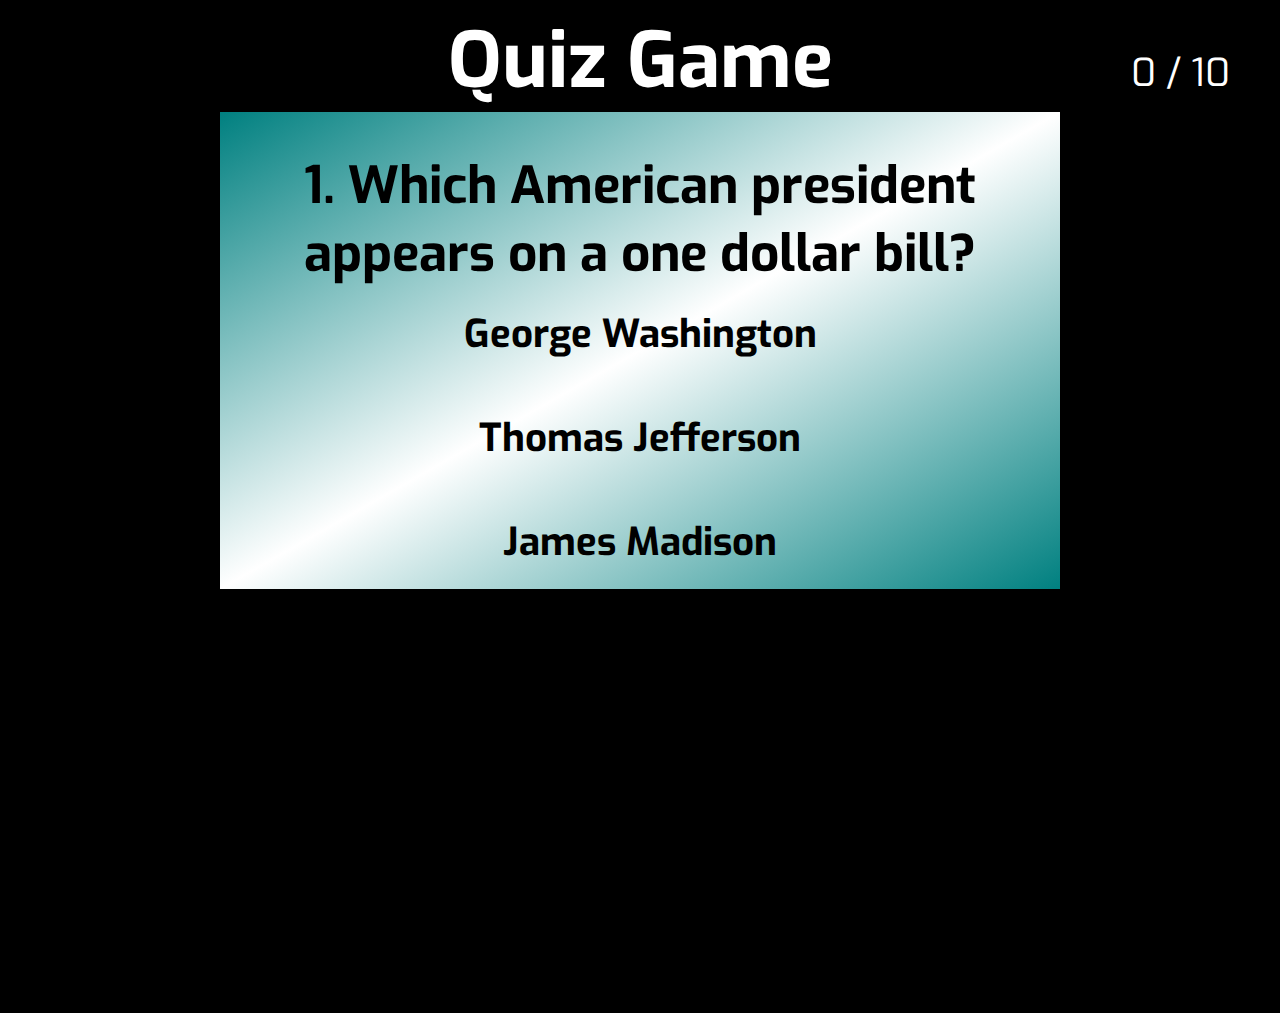
==== all.html @ 86029e8f "Quiz" ====
<!DOCTYPE html>
<html lang="en">
<head>
    <meta charset="UTF-8">
    <meta name="viewport" content="width=device-width, initial-scale=1.0">
    <title>Document</title>
    <link rel="preconnect" href="https://fonts.gstatic.com">
    <link href="https://fonts.googleapis.com/css2?family=Exo:ital@1&display=swap" rel="stylesheet">
    <link rel="stylesheet" href="style.css">
</head>
<body>
    <center>
    <p id="yours">Congradulations!&nbsp;&nbsp;&nbsp;   You Scored: </p>
    <p><span class="correct">0</span> / 10</p>
    
    <!--Question 1-->
        <div id="all">
            <h1>Quiz Game</h1>
            

    <div class="container">
        <h3 id="title"></h3><br>
        <button id="Aanswer1"></button><br><br>
        <button id="Aanswer2"></button><br><br>
        <button id="Aanswer3"></button>
    </div>
    
    <button id="next">Next</button>

        </div>

<!--Question 2-->
        <div id="all2">
            <h1>Quiz Game</h1><br>
            <br>

    <div class="container">
        <h3 id="title2"></h3><br>
        <button id="Banswer1"></button><br><br>
        <button id="Banswer2"></button><br><br>
        <button id="Banswer3"></button>
    </div>
    
    <button id="next2">Next</button>

        </div>


        <!--Question 3-->
        <div id="all3">
            <h1>Quiz Game</h1><br>
            <br>

    <div class="container">
        <h3 id="title3"></h3><br>
        <button id="Canswer1"></button><br><br>
        <button id="Canswer2"></button><br><br>
        <button id="Canswer3"></button>
    </div>
 
    <button id="next3">Next</button>

        </div>


        <!--Question 4-->
        <div id="all4">
            <h1>Quiz Game</h1><br>
            <br>

    <div class="container">
        <h3 id="title4"></h3><br>
        <button id="Danswer1"></button><br><br>
        <button id="Danswer2"></button><br><br>
        <button id="Danswer3"></button>
    </div>
 
    <button id="next4">Next</button>

        </div>


        <!--Question 5-->
        <div id="all5">
            <h1>Quiz Game</h1><br>
            <br>

    <div class="container">
        <h3 id="title5"></h3><br>
        <button id="Eanswer1"></button><br><br>
        <button id="Eanswer2"></button><br><br>
        <button id="Eanswer3"></button>
    </div>
 
    <button id="next5">Next</button>

        </div>

        <!--Question 6-->
        <div id="all6">
            <h1>Quiz Game</h1><br>
            <br>

    <div class="container">
        <h3 id="title6"></h3><br>
        <button id="Fanswer1"></button><br><br>
        <button id="Fanswer2"></button><br><br>
        <button id="Fanswer3"></button>
    </div>
 
    <button id="next6">Next</button>

        </div>

    <!--Question 7-->
    <div id="all7">
        <h1>Quiz Game</h1><br>
        <br>

<div class="container">
    <h3 id="title7"></h3><br>
    <button id="Ganswer1"></button><br><br>
    <button id="Ganswer2"></button><br><br>
    <button id="Ganswer3"></button>
</div>

<button id="next7">Next</button>

        </div>


         <!--Question 8-->
    <div id="all8">
        <h1>Quiz Game</h1><br>
        <br>

<div class="container">
    <h3 id="title8"></h3><br>
    <button id="Hanswer1"></button><br><br>
    <button id="Hanswer2"></button><br><br>
    <button id="Hanswer3"></button>
</div>

<button id="next8">Next</button>

        </div>


         <!--Question 9-->
    <div id="all9">
        <h1>Quiz Game</h1><br>
        <br>

<div class="container">
    <h3 id="title9"></h3><br>
    <button id="Ianswer1"></button><br><br>
    <button id="Ianswer2"></button><br><br>
    <button id="Ianswer3"></button>
</div>

<button id="next9">Next</button>

        </div>


         <!--Question 10-->
    <div id="all10">
        <h1>Quiz Game</h1><br>
        <br>

<div class="container">
    <h3 id="title10"></h3><br>
    <button id="Janswer1"></button><br><br>
    <button id="Janswer2"></button><br><br>
    <button id="Janswer3"></button>
</div>

<button id="next10">Next</button>

        </div>

        
    
    </center>
    
    
    <script src="script.js"></script>
</body>
</html>
---- style.css ----
body{
    background-color: black;
    color: white;
    display: flex;
    justify-content: center;
    align-items: center;
    font-family: 'Exo', sans-serif;
    font-size: 3vw;
}
.container{
    background-image: linear-gradient(to bottom right, teal, white, teal);
    justify-content: center;
    color: black;
    padding: 20px;
    align-items: center;
    max-width: 800px;
    min-width: 10vw;
    margin: 0 0vw;
}
h1{
    margin: 10px;
    margin-bottom: 0px;
    font-weight: bolder;
    font-size: 6vw;
}
h3{
    font-size: 4vw;
    margin: 20px;
    display: inline-block;
}
button{
    background: transparent;
    border: transparent;
    font-family: 'Exo', sans-serif;
    font-size: 3vw;
    font-weight: bold;
    outline: none;
}
p{
    position: absolute;
    top: 10px;
    right: 50px;
    z-index: 9999999999999999999;
}

/* .correct{
    position: absolute;
    top: 10px;
    right: 10px;
    z-index: 9999999999999999999;
} */







#next{
    background-color: white;
    font-size: 4vw;
    font-family: 'Exo', sans-serif;
    border-radius: 25%;
    margin: 20px;
    visibility: hidden;
    color: black;
    text-decoration: none;
    padding: 5px;
}
#next:visited{
    background-color: white;
    font-size: 4vw;
    font-family: 'Exo', sans-serif;
    border-radius: 25%;
    margin: 20px;
    visibility: hidden;
    color: black;
    text-decoration: none;
    padding: 5px;
}
#next:active{
    background-color: white;
    font-size: 4vw;
    font-family: 'Exo', sans-serif;
    border-radius: 25%;
    margin: 20px;
    visibility: hidden;
    color: black;
    text-decoration: none;
    padding: 5px;
}
#next2{
    background-color: white;
    font-size: 4vw;
    font-family: 'Exo', sans-serif;
    border-radius: 25%;
    margin: 20px;
    visibility: hidden;
    color: black;
    text-decoration: none;
    padding: 5px;
}
#next2:visited{
    background-color: white;
    font-size: 4vw;
    font-family: 'Exo', sans-serif;
    border-radius: 25%;
    margin: 20px;
    visibility: hidden;
    color: black;
    text-decoration: none;
    padding: 5px;
}
#next2:active{
    background-color: white;
    font-size: 4vw;
    font-family: 'Exo', sans-serif;
    border-radius: 25%;
    margin: 20px;
    visibility: hidden;
    color: black;
    text-decoration: none;
    padding: 5px;
}
#next3{
    background-color: white;
    font-size: 4vw;
    font-family: 'Exo', sans-serif;
    border-radius: 25%;
    margin: 20px;
    visibility: hidden;
    color: black;
    text-decoration: none;
    padding: 5px;
}
#next3:visited{
    background-color: white;
    font-size: 4vw;
    font-family: 'Exo', sans-serif;
    border-radius: 25%;
    margin: 20px;
    visibility: hidden;
    color: black;
    text-decoration: none;
    padding: 5px;
}
#next3:active{
    background-color: white;
    font-size: 4vw;
    font-family: 'Exo', sans-serif;
    border-radius: 25%;
    margin: 20px;
    visibility: hidden;
    color: black;
    text-decoration: none;
    padding: 5px;
}
#next4{
    background-color: white;
    font-size: 4vw;
    font-family: 'Exo', sans-serif;
    border-radius: 25%;
    margin: 20px;
    visibility: hidden;
    color: black;
    text-decoration: none;
    padding: 5px;
}
#next4:visited{
    background-color: white;
    font-size: 4vw;
    font-family: 'Exo', sans-serif;
    border-radius: 25%;
    margin: 20px;
    visibility: hidden;
    color: black;
    text-decoration: none;
    padding: 5px;
}
#next4:active{
    background-color: white;
    font-size: 4vw;
    font-family: 'Exo', sans-serif;
    border-radius: 25%;
    margin: 20px;
    visibility: hidden;
    color: black;
    text-decoration: none;
    padding: 5px;
}
#next5{
    background-color: white;
    font-size: 4vw;
    font-family: 'Exo', sans-serif;
    border-radius: 25%;
    margin: 20px;
    visibility: hidden;
    color: black;
    text-decoration: none;
    padding: 5px;
}
#next5:visited{
    background-color: white;
    font-size: 4vw;
    font-family: 'Exo', sans-serif;
    border-radius: 25%;
    margin: 20px;
    visibility: hidden;
    color: black;
    text-decoration: none;
    padding: 5px;
}
#next5:active{
    background-color: white;
    font-size: 4vw;
    font-family: 'Exo', sans-serif;
    border-radius: 25%;
    margin: 20px;
    visibility: hidden;
    color: black;
    text-decoration: none;
    padding: 5px;
}
#next6{
    background-color: white;
    font-size: 4vw;
    font-family: 'Exo', sans-serif;
    border-radius: 25%;
    margin: 20px;
    visibility: hidden;
    color: black;
    text-decoration: none;
    padding: 5px;
}
#next6:visited{
    background-color: white;
    font-size: 4vw;
    font-family: 'Exo', sans-serif;
    border-radius: 25%;
    margin: 20px;
    visibility: hidden;
    color: black;
    text-decoration: none;
    padding: 5px;
}
#next6:active{
    background-color: white;
    font-size: 4vw;
    font-family: 'Exo', sans-serif;
    border-radius: 25%;
    margin: 20px;
    visibility: hidden;
    color: black;
    text-decoration: none;
    padding: 5px;
}
#next7{
    background-color: white;
    font-size: 4vw;
    font-family: 'Exo', sans-serif;
    border-radius: 25%;
    margin: 20px;
    visibility: hidden;
    color: black;
    text-decoration: none;
    padding: 5px;
}
#next7:visited{
    background-color: white;
    font-size: 4vw;
    font-family: 'Exo', sans-serif;
    border-radius: 25%;
    margin: 20px;
    visibility: hidden;
    color: black;
    text-decoration: none;
    padding: 5px;
}
#next7:active{
    background-color: white;
    font-size: 4vw;
    font-family: 'Exo', sans-serif;
    border-radius: 25%;
    margin: 20px;
    visibility: hidden;
    color: black;
    text-decoration: none;
    padding: 5px;
}
#next8{
    background-color: white;
    font-size: 4vw;
    font-family: 'Exo', sans-serif;
    border-radius: 25%;
    margin: 20px;
    visibility: hidden;
    color: black;
    text-decoration: none;
    padding: 5px;
}
#next8:visited{
    background-color: white;
    font-size: 4vw;
    font-family: 'Exo', sans-serif;
    border-radius: 25%;
    margin: 20px;
    visibility: hidden;
    color: black;
    text-decoration: none;
    padding: 5px;
}
#next8:active{
    background-color: white;
    font-size: 4vw;
    font-family: 'Exo', sans-serif;
    border-radius: 25%;
    margin: 20px;
    visibility: hidden;
    color: black;
    text-decoration: none;
    padding: 5px;
}
#next9{
    background-color: white;
    font-size: 4vw;
    font-family: 'Exo', sans-serif;
    border-radius: 25%;
    margin: 20px;
    visibility: hidden;
    color: black;
    text-decoration: none;
    padding: 5px;
}
#next9:visited{
    background-color: white;
    font-size: 4vw;
    font-family: 'Exo', sans-serif;
    border-radius: 25%;
    margin: 20px;
    visibility: hidden;
    color: black;
    text-decoration: none;
    padding: 5px;
}
#next9:active{
    background-color: white;
    font-size: 4vw;
    font-family: 'Exo', sans-serif;
    border-radius: 25%;
    margin: 20px;
    visibility: hidden;
    color: black;
    text-decoration: none;
    padding: 5px;
}
#next10{
    background-color: white;
    font-size: 4vw;
    font-family: 'Exo', sans-serif;
    border-radius: 25%;
    margin: 20px;
    visibility: hidden;
    color: black;
    text-decoration: none;
    padding: 5px;
}
#next10:visited{
    background-color: white;
    font-size: 4vw;
    font-family: 'Exo', sans-serif;
    border-radius: 25%;
    margin: 20px;
    visibility: hidden;
    color: black;
    text-decoration: none;
    padding: 5px;
}
#next10:active{
    background-color: white;
    font-size: 4vw;
    font-family: 'Exo', sans-serif;
    border-radius: 25%;
    margin: 20px;
    visibility: hidden;
    color: black;
    text-decoration: none;
    padding: 5px;
}









#start{
    background-color: white;
    font-size: 4vw;
    font-family: 'Exo', sans-serif;
    border-radius: 25%;
    margin: 20px;
    visibility: visible;
    color: black;
    text-decoration: none;
    padding: 5px;
}
#start:visited{
    background-color: white;
    font-size: 4vw;
    font-family: 'Exo', sans-serif;
    border-radius: 25%;
    margin: 20px;
    visibility: visible;
    color: black;
    text-decoration: none;
    padding: 5px;
}
#start:active{
    background-color: white;
    font-size: 4vw;
    font-family: 'Exo', sans-serif;
    border-radius: 25%;
    margin: 20px;
    visibility: visible;
    color: black;
    text-decoration: none;
    padding: 5px;
}






#all{
    position: absolute;
    top: 0%;
    left: 0%;
    right: 0%;
    bottom: 0%;
    background:black;
    visibility: visible;
}
#all2{
    position: absolute;
    top: 0%;
    left: 0%;
    right: 0%;
    bottom: 0%;
    background:black;
    visibility: hidden;
}
#all3{
    position: absolute;
    top: 0%;
    left: 0%;
    right: 0%;
    bottom: 0%;
    background:black;
    visibility: hidden;
}
#all4{
    position: absolute;
    top: 0%;
    left: 0%;
    right: 0%;
    bottom: 0%;
    background:black;
    visibility: hidden;
}
#all5{
    position: absolute;
    top: 0%;
    left: 0%;
    right: 0%;
    bottom: 0%;
    background:black;
    visibility: hidden;
}
#all6{
    position: absolute;
    top: 0%;
    left: 0%;
    right: 0%;
    bottom: 0%;
    background:black;
    visibility: hidden;
}
#all7{
    position: absolute;
    top: 0%;
    left: 0%;
    right: 0%;
    bottom: 0%;
    background:black;
    visibility: hidden;
}
#all8{
    position: absolute;
    top: 0%;
    left: 0%;
    right: 0%;
    bottom: 0%;
    background:black;
    visibility: hidden;
}
#all9{
    position: absolute;
    top: 0%;
    left: 0%;
    right: 0%;
    bottom: 0%;
    background:black;
    visibility: hidden;
}
#all10{
    position: absolute;
    top: 0%;
    left: 0%;
    right: 0%;
    bottom: 0%;
    background:black;
    visibility: hidden;
}




#yours{
    position: absolute;
    right: 20vw;
    /* top: 1vw; */
    font-size: 4vw;
    margin: 2vw;
    display: inline-block;
    visibility: hidden;
}
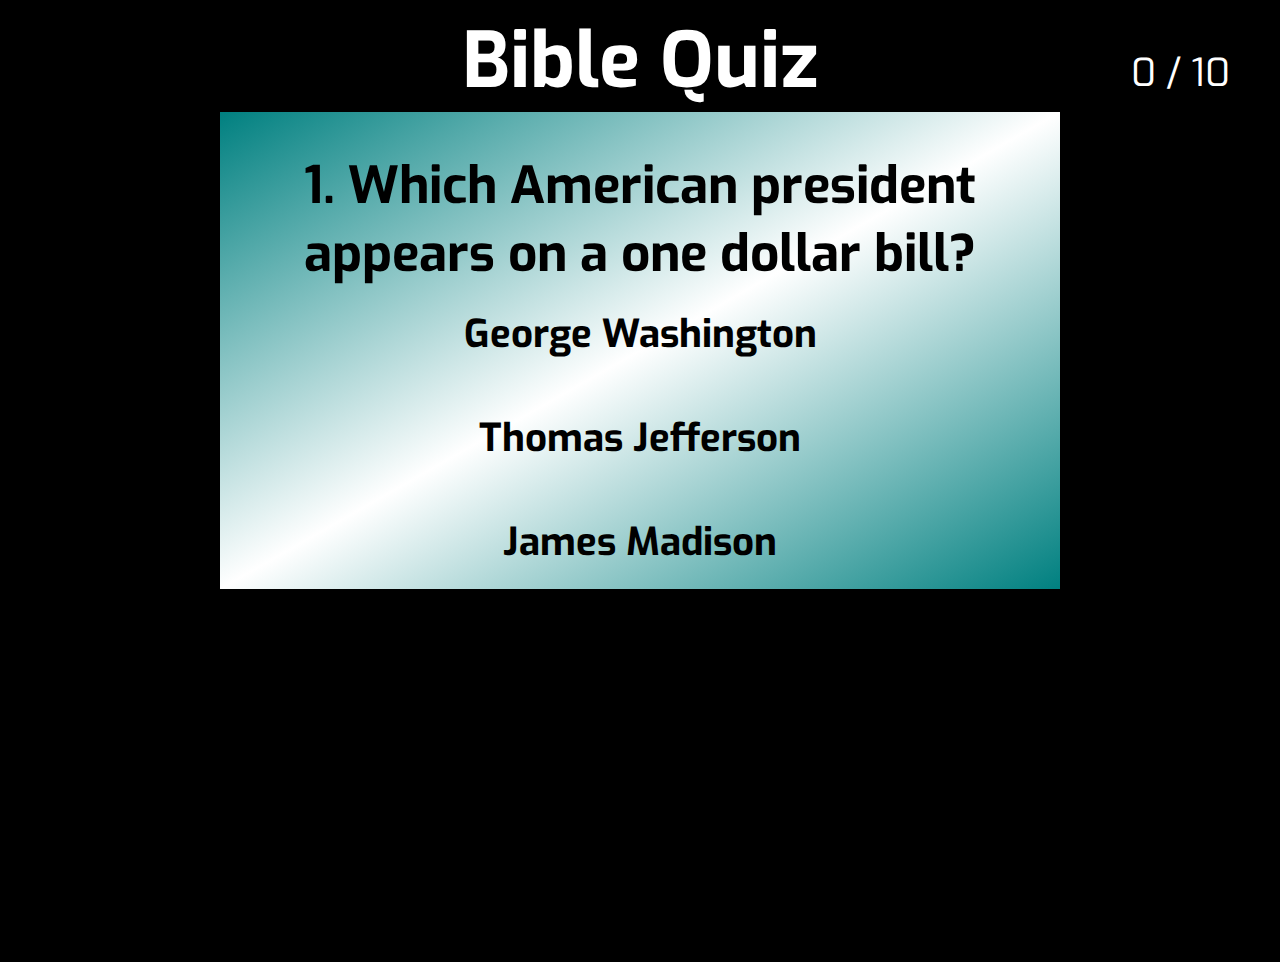
==== commit ea75fed2: "Updates" ====
--- a/all.html
+++ b/all.html
@@ -3,19 +3,19 @@
 <head>
     <meta charset="UTF-8">
     <meta name="viewport" content="width=device-width, initial-scale=1.0">
-    <title>Document</title>
+    <title>Bible Quiz</title>
     <link rel="preconnect" href="https://fonts.gstatic.com">
     <link href="https://fonts.googleapis.com/css2?family=Exo:ital@1&display=swap" rel="stylesheet">
     <link rel="stylesheet" href="style.css">
 </head>
 <body>
     <center>
-    <p id="yours">Congradulations!&nbsp;&nbsp;&nbsp;   You Scored: </p>
+    <p id="yours">Congratulations!&nbsp;&nbsp;&nbsp;   You Scored: </p>
     <p><span class="correct">0</span> / 10</p>
     
     <!--Question 1-->
         <div id="all">
-            <h1>Quiz Game</h1>
+            <h1>Bible Quiz</h1>
             
 
     <div class="container">
@@ -31,8 +31,8 @@
 
 <!--Question 2-->
         <div id="all2">
-            <h1>Quiz Game</h1><br>
-            <br>
+            <h1>Bible Quiz</h1><br>
+            
 
     <div class="container">
         <h3 id="title2"></h3><br>
@@ -48,8 +48,8 @@
 
         <!--Question 3-->
         <div id="all3">
-            <h1>Quiz Game</h1><br>
-            <br>
+            <h1>Bible Quiz</h1><br>
+            
 
     <div class="container">
         <h3 id="title3"></h3><br>
@@ -65,8 +65,8 @@
 
         <!--Question 4-->
         <div id="all4">
-            <h1>Quiz Game</h1><br>
-            <br>
+            <h1>Bible Quiz</h1><br>
+            
 
     <div class="container">
         <h3 id="title4"></h3><br>
@@ -82,8 +82,8 @@
 
         <!--Question 5-->
         <div id="all5">
-            <h1>Quiz Game</h1><br>
-            <br>
+            <h1>Bible Quiz</h1><br>
+            
 
     <div class="container">
         <h3 id="title5"></h3><br>
@@ -98,8 +98,8 @@
 
         <!--Question 6-->
         <div id="all6">
-            <h1>Quiz Game</h1><br>
-            <br>
+            <h1>Bible Quiz</h1><br>
+            
 
     <div class="container">
         <h3 id="title6"></h3><br>
@@ -114,8 +114,8 @@
 
     <!--Question 7-->
     <div id="all7">
-        <h1>Quiz Game</h1><br>
-        <br>
+        <h1>Bible Quiz</h1><br>
+        
 
 <div class="container">
     <h3 id="title7"></h3><br>
@@ -131,8 +131,8 @@
 
          <!--Question 8-->
     <div id="all8">
-        <h1>Quiz Game</h1><br>
-        <br>
+        <h1>Bible Quiz</h1><br>
+        
 
 <div class="container">
     <h3 id="title8"></h3><br>
@@ -148,8 +148,8 @@
 
          <!--Question 9-->
     <div id="all9">
-        <h1>Quiz Game</h1><br>
-        <br>
+        <h1>Bible Quiz</h1><br>
+        
 
 <div class="container">
     <h3 id="title9"></h3><br>
@@ -165,8 +165,8 @@
 
          <!--Question 10-->
     <div id="all10">
-        <h1>Quiz Game</h1><br>
-        <br>
+        <h1>Bible Quiz</h1><br>
+        
 
 <div class="container">
     <h3 id="title10"></h3><br>
